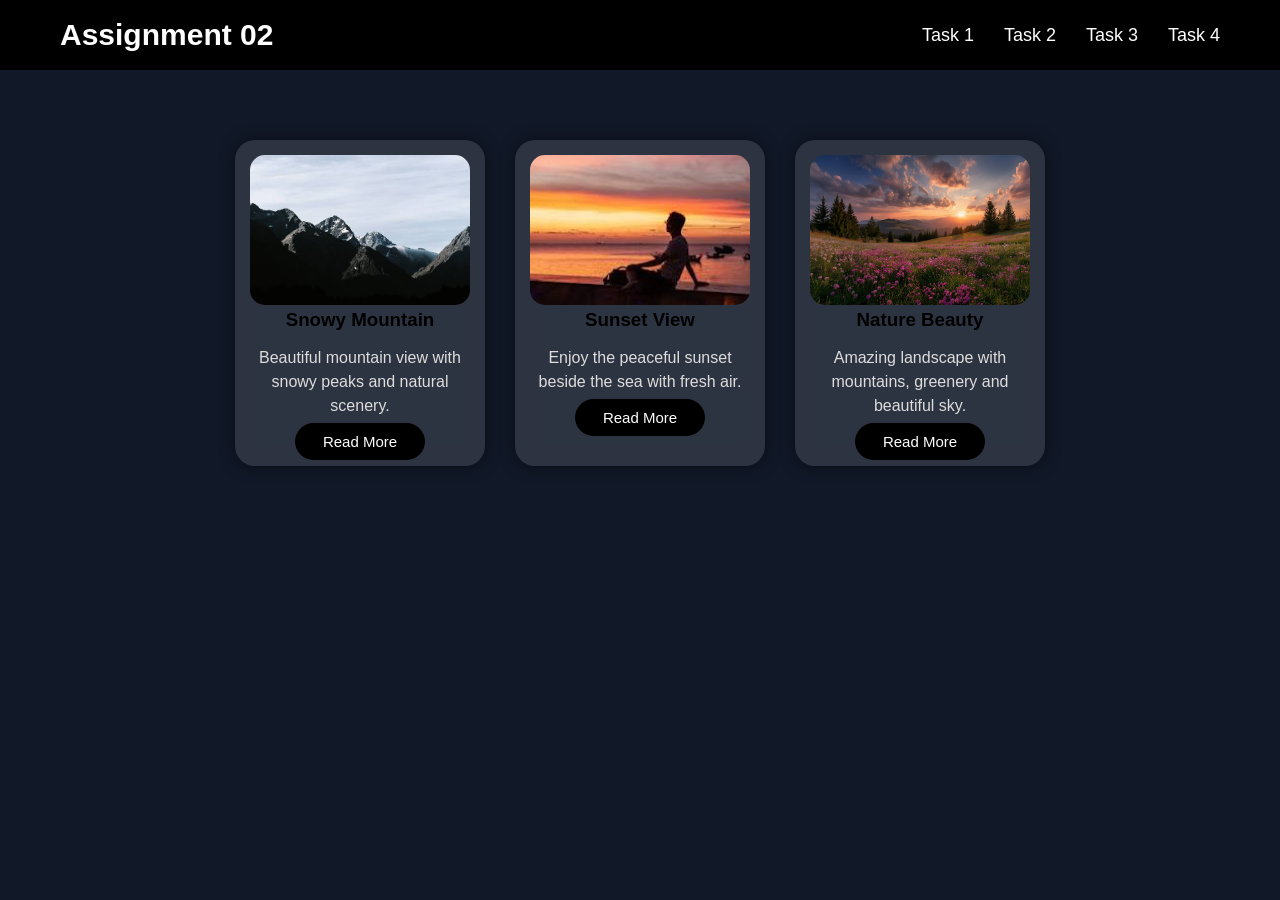
==== about.html @ 533f312d "Add files via upload" ====
<!DOCTYPE html>
<html lang="en">
<head>

<title>3 Cards</title>

<style>
*{

margin:0;
padding:0;
box-sizing:border-box;
font-family:Arial,sans-serif;

}

body{

background:#111827;

}

/* Navigation */

nav{

width:100%;
display:flex;
justify-content:space-between;
align-items:center;

padding:18px 60px;

background:#000;

}

.logo{

font-size:30px;
font-weight:bold;
color:white;

}

nav ul{

display:flex;
list-style:none;

}

nav ul li{

margin-left:30px;

}

nav ul li a{

text-decoration:none;
color:white;
font-size:18px;
transition:.3s;

}

nav ul li a:hover{

color:#00d9ff;

}

/* Cards */

.container{

display:flex;
justify-content:center;
gap:30px;

padding:70px 30px;

flex-wrap:wrap;

}

.card{

width:250px;

background:rgba(255,255,255,.12);

backdrop-filter:blur(10px);

border-radius:20px;

padding:15px;

text-align:center;

box-shadow:0 0 15px rgba(0,0,0,.5);

transition:.4s;

}

.card:hover{

transform:translateY(-10px);

}

.card img{

width:100%;
height:150px;

object-fit:cover;

border-radius:15px;

}

.card h2{

margin-top:15px;
color:white;

}

.card p{

margin:15px 0;

color:#ddd;

line-height:24px;

}

.card a{

padding:10px 28px;

background:black;

color:white;

border:none;

text-decoration: none;
            
border-radius:30px;

cursor:pointer;

font-size:15px;

transition:.3s;

}

.card button:hover{

background:#ff0077;

}

</style>

</head>
<body>

<!-- Navigation -->

<nav>

<div class="logo">Assignment 02</div>

<ul>
    <li><a href="index.html">Task 1</a></li>
    <li><a href="picture.html">Task 2</a></li>
    <li><a href="about.html">Task 3</a></li>
    <li><a href="contact.html">Task 4</a></li>
</ul>

</nav>

<!-- Cards -->

<div class="container">

    <div class="card">
        <img src="image3.jpg" alt="Mountain">

        <div class="content">
            <h3>Snowy Mountain</h3>

            <p>
                Beautiful mountain view with snowy peaks
                and natural scenery.
            </p>

            <a href="#">Read More</a>

        </div>
    </div>

    <div class="card">
        <img src="image.jpg" alt="Sunset">

        <div class="content">
            <h3>Sunset View</h3>

            <p>
                Enjoy the peaceful sunset beside the sea
                with fresh air.
            </p>

            <a href="#">Read More</a>

        </div>
    </div>

    <div class="card">
        <img src="image2.jpg" alt="Nature">

        <div class="content">
            <h3>Nature Beauty</h3>

            <p>
                Amazing landscape with mountains,
                greenery and beautiful sky.
            </p>

            <a href="#">Read More</a>

        </div>
    </div>

</div>

</body>
</html>
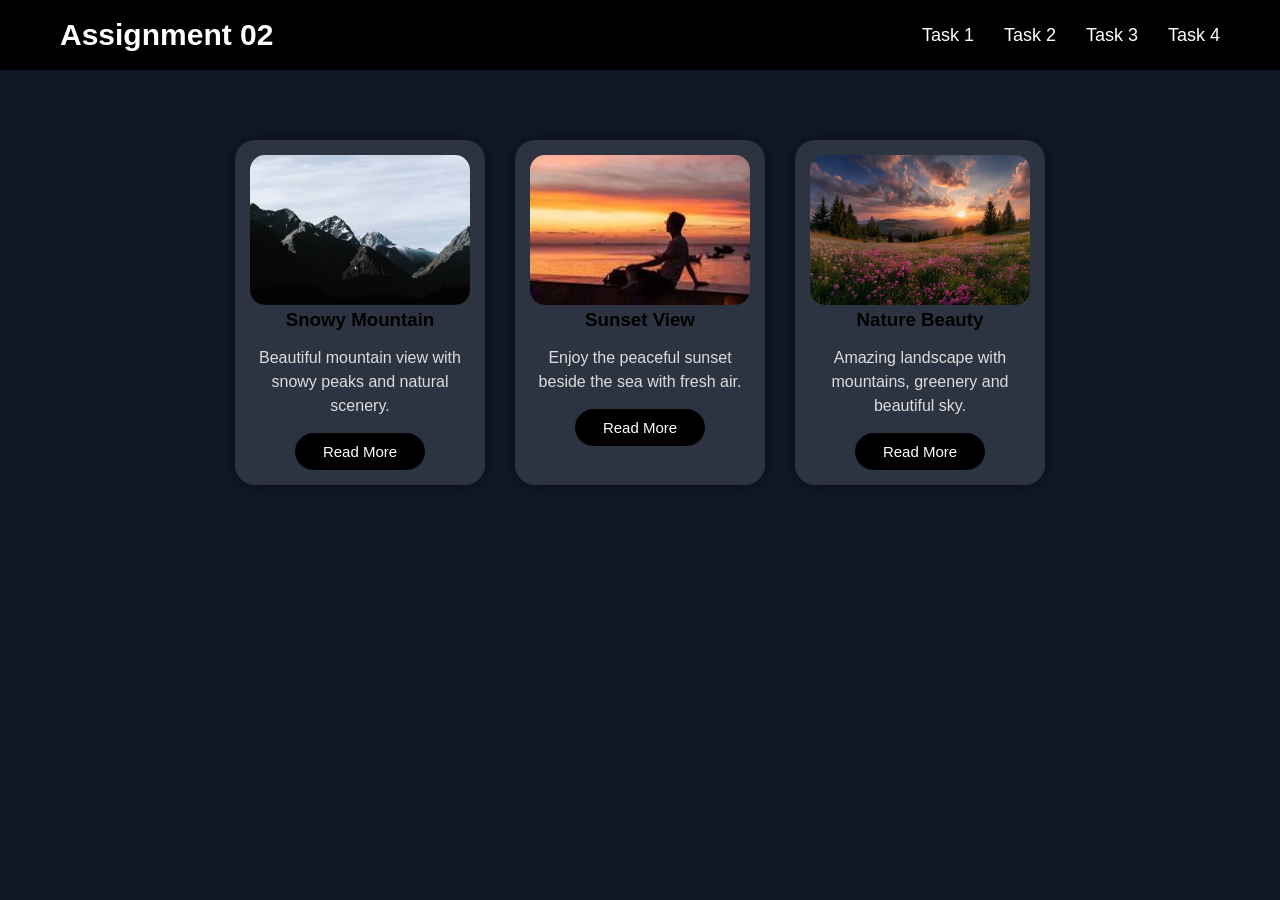
==== commit 8a0c2648: "Add files via upload" ====
--- a/about.html
+++ b/about.html
@@ -5,167 +5,129 @@
 <title>3 Cards</title>
 
 <style>
-*{
-
-margin:0;
-padding:0;
-box-sizing:border-box;
-font-family:Arial,sans-serif;
-
-}
-
-body{
-
-background:#111827;
-
-}
+           *{
+             margin:0;
+             padding:0;
+             box-sizing:border-box;
+             font-family:Arial,sans-serif;
+
+        }
+
+           body{
+             background:#111827;
+
+       }
 
 /* Navigation */
 
-nav{
-
-width:100%;
-display:flex;
-justify-content:space-between;
-align-items:center;
-
-padding:18px 60px;
-
-background:#000;
-
-}
-
-.logo{
-
-font-size:30px;
-font-weight:bold;
-color:white;
-
-}
-
-nav ul{
-
-display:flex;
-list-style:none;
-
-}
-
-nav ul li{
-
-margin-left:30px;
-
-}
-
-nav ul li a{
-
-text-decoration:none;
-color:white;
-font-size:18px;
-transition:.3s;
-
-}
-
-nav ul li a:hover{
-
-color:#00d9ff;
-
-}
+          nav{
+             width:100%;
+             display:flex;
+             justify-content:space-between;
+             align-items:center;
+             padding:18px 60px;
+             background:#000;
+
+        }
+
+         .logo{
+             font-size:30px;
+             font-weight:bold;
+             color:white;
+
+       }
+
+        nav ul{
+             display:flex;
+             list-style:none;
+
+       }
+
+       nav ul li{
+            margin-left:30px;
+
+      }
+
+      nav ul li a{
+             text-decoration:none;
+             color:white;
+             font-size:18px;
+             transition:.3s;
+
+     }
+
+       nav ul li a:hover{
+                    color:#00d9ff;
+
+     }
 
 /* Cards */
 
-.container{
-
-display:flex;
-justify-content:center;
-gap:30px;
-
-padding:70px 30px;
-
-flex-wrap:wrap;
-
-}
-
-.card{
-
-width:250px;
-
-background:rgba(255,255,255,.12);
-
-backdrop-filter:blur(10px);
-
-border-radius:20px;
-
-padding:15px;
-
-text-align:center;
-
-box-shadow:0 0 15px rgba(0,0,0,.5);
-
-transition:.4s;
-
-}
-
-.card:hover{
-
-transform:translateY(-10px);
-
-}
-
-.card img{
-
-width:100%;
-height:150px;
-
-object-fit:cover;
-
-border-radius:15px;
-
-}
-
-.card h2{
-
-margin-top:15px;
-color:white;
-
-}
-
-.card p{
-
-margin:15px 0;
-
-color:#ddd;
-
-line-height:24px;
-
-}
-
-.card a{
-
-padding:10px 28px;
-
-background:black;
-
-color:white;
-
-border:none;
-
-text-decoration: none;
-            
-border-radius:30px;
-
-cursor:pointer;
-
-font-size:15px;
-
-transition:.3s;
-
-}
-
-.card button:hover{
-
-background:#ff0077;
-
-}
+      .container{
+             display:flex;
+             justify-content:center;
+             gap:30px;
+             padding:70px 30px;
+             flex-wrap:wrap;
+
+        }
+
+       .card{
+          width:250px;
+          background:rgba(255,255,255,.12);
+          backdrop-filter:blur(10px);
+          border-radius:20px;
+          padding:15px;
+          text-align:center;
+          box-shadow:0 0 15px rgba(0,0,0,.5);
+          transition:.4s;
+
+       }
+
+      .card:hover{
+             transform:translateY(-10px);
+
+       }
+
+      .card img{
+             width:100%;
+             height:150px;
+             object-fit:cover;
+             border-radius:15px;
+
+      }
+
+       .card h2{
+             margin-top:15px;
+             color:white;
+
+     }
+
+        .card p{
+             margin:15px 0;
+             color:#ddd;
+             line-height:24px;
+
+    }
+
+         .card button{
+             padding:10px 28px;
+             background: black;
+             color:white;
+             border:none;
+             text-decoration: none;
+             border-radius:30px;
+             cursor:pointer;
+             font-size:15px;
+             transition:.3s;
+
+    }
+
+       .content button:hover{
+                 background:#ff0077;
+
+
+    }
 
 </style>
 
@@ -202,7 +164,7 @@
                 and natural scenery.
             </p>
 
-            <a href="#">Read More</a>
+           <button>Read More</button>
 
         </div>
     </div>
@@ -218,7 +180,7 @@
                 with fresh air.
             </p>
 
-            <a href="#">Read More</a>
+                  <button>Read More</button>
 
         </div>
     </div>
@@ -234,7 +196,7 @@
                 greenery and beautiful sky.
             </p>
 
-            <a href="#">Read More</a>
+                 <button>Read More</button>
 
         </div>
     </div>
